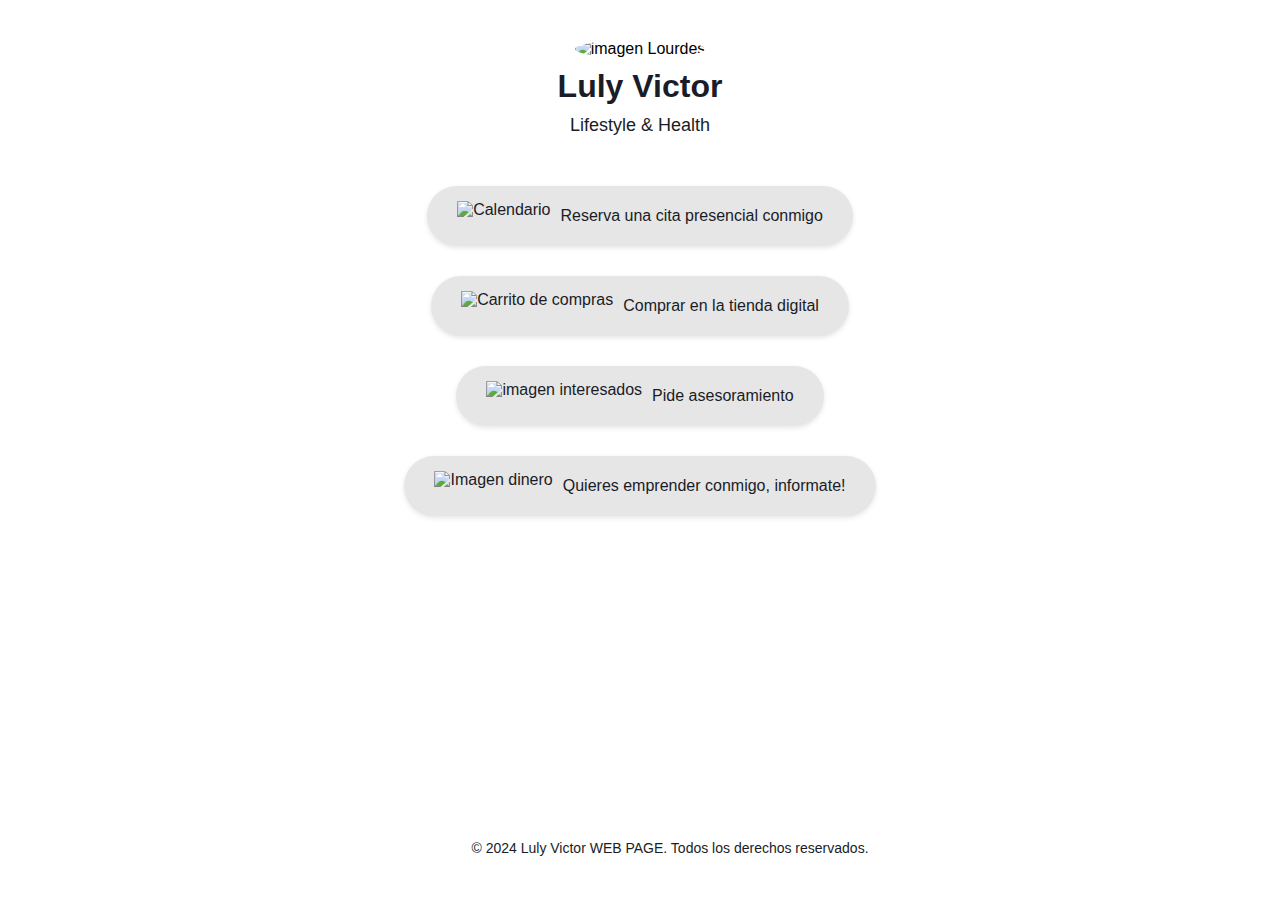
==== index.html @ c29d07ab "Update and rename Landingpage.html to index.html" ====
<!DOCTYPE html>
<html lang="es">
<head>
  <meta charset="UTF-8">
  <meta name="viewport" content="width=device-width, initial-scale=1.0">
  <title>luly-victor</title>
  <link rel="stylesheet" href="styles4.css">
</head>
<body>
    <header>
      <img src="Imagenes/Imagen_header_Lourdes.png" alt="imagen Lourdes">
      <h1>Luly Victor</h1>
      <p>Lifestyle &amp; Health</p>
    </header>
  
    <main>
      <section class="link-section">
        <a href="calendario.html" class="link-button">
          <img src="Imagenes/ilustracion-icono-calendario.png" alt="Calendario">
          <span>Reserva una cita presencial conmigo</span>
        </a>
      </section>
  
      <section class="link-section">
        <a href="https://www.amway.es/user/VictorTroche-LourdesVillalba" class="link-button">
          <img src="Imagenes/Sin título-20-Carrito de compras.png" alt="Carrito de compras">
          <span>Comprar en la tienda digital</span>
        </a>
      </section>
  
      <section class="link-section">
        <a href="https://wa.me/+34717124330?text=Pide%20asesoramiento" target="_blank" class="link-button">
          <img src="Imagenes/Sin título-20-Interesado.png" alt="imagen interesados">
          <span>Pide asesoramiento</span>
        </a>
      </section>
      
      <section class="link-section">
        <a href="https://drive.google.com/file/d/1-hOKz7AyJZg7iCXo3PofXLN_noE4w9Fk/view?usp=sharing" class="link-button">
          <img src="Imagenes/Sin título-20 (2).png" alt="Imagen dinero">
          <span>Quieres emprender conmigo, informate!</span>
        </a>
      </section>
    </main>
  
    <footer>
      <p>&copy; 2024 Luly Victor WEB PAGE. Todos los derechos reservados.</p>
    </footer>
</body>
</html>
---- styles4.css ----
/* Estilos generales */
html, body {
    height: 100%;
    margin: 0;
    padding: 0;
    box-sizing: border-box;
  }
  
  body {
    margin: 0;
    padding: 0;
    font-family: Arial, sans-serif;
    background-image: url(Imagenes/ai-generated-8750430_1280.png);
    background-size: cover;
    background-repeat: no-repeat;
    background-position: center;
  }
  
  /* Estilos del encabezado */
  header, footer {
    background-color: rgba(255, 255, 255, 0.5);
    padding: 20px;
    margin: 20px;
    border-radius: 10px;
  }
  
  main {
    background-color: rgba(255, 255, 255, 0.8);
    padding: 20px;
    margin: 20px;
    border-radius: 10px;
  }
  
  header {
    text-align: center;
  }
  
  header img {
    border-radius: 50%; /* Agrega un borde redondo a la imagen */
    width: 50px; /* Reduce el tamaño de la imagen */
    height: 50px; /* Reduce el tamaño de la imagen */
    margin-bottom: 10px; /* Agrega un espacio entre la imagen y el h1 */
  }
  
  header h1 {
    margin: 0;
    font-size: 32px;
    color: #1a1c27;
  }
  
  header p {
    margin: 10px 0 0 0;
    font-size: 18px;
    color: #1a1c27;
  }
  
  /* Estilos de los enlaces */
  .link-section {
    display: flex;
    justify-content: center;
    margin: 30px 0;
  }
  
  a.link-button {
    display: flex;
    align-items: center;
    background-color: #e6e6e6;
    color: #1a1c27;
    text-decoration: none;
    padding: 15px 30px;
    border-radius: 30px;
    box-shadow: 0 2px 5px rgba(0, 0, 0, 0.1);
    transition: transform 0.3s ease;
  }
  
  a.link-button:hover {
    transform: translateY(-5px);
    background-color: #dadada;
  }
  
  .link-button img {
    height: 30px;
    margin-right: 10px;
  }
  
  .link-button span {
    font-size: 16px;
  }
  
  /* Estilos del pie de página */
  footer {
    color: #1a1c27;
    padding: 10px;
    text-align: center;
    font-size: 14px;
    position: absolute;
    bottom: 0;
    left: 0;
    width: 100%;
  }
  
  /* Estilos del main */
  main {
    display: contents;
    justify-content: center;
    align-items: center;
    height: 100vh;
  }
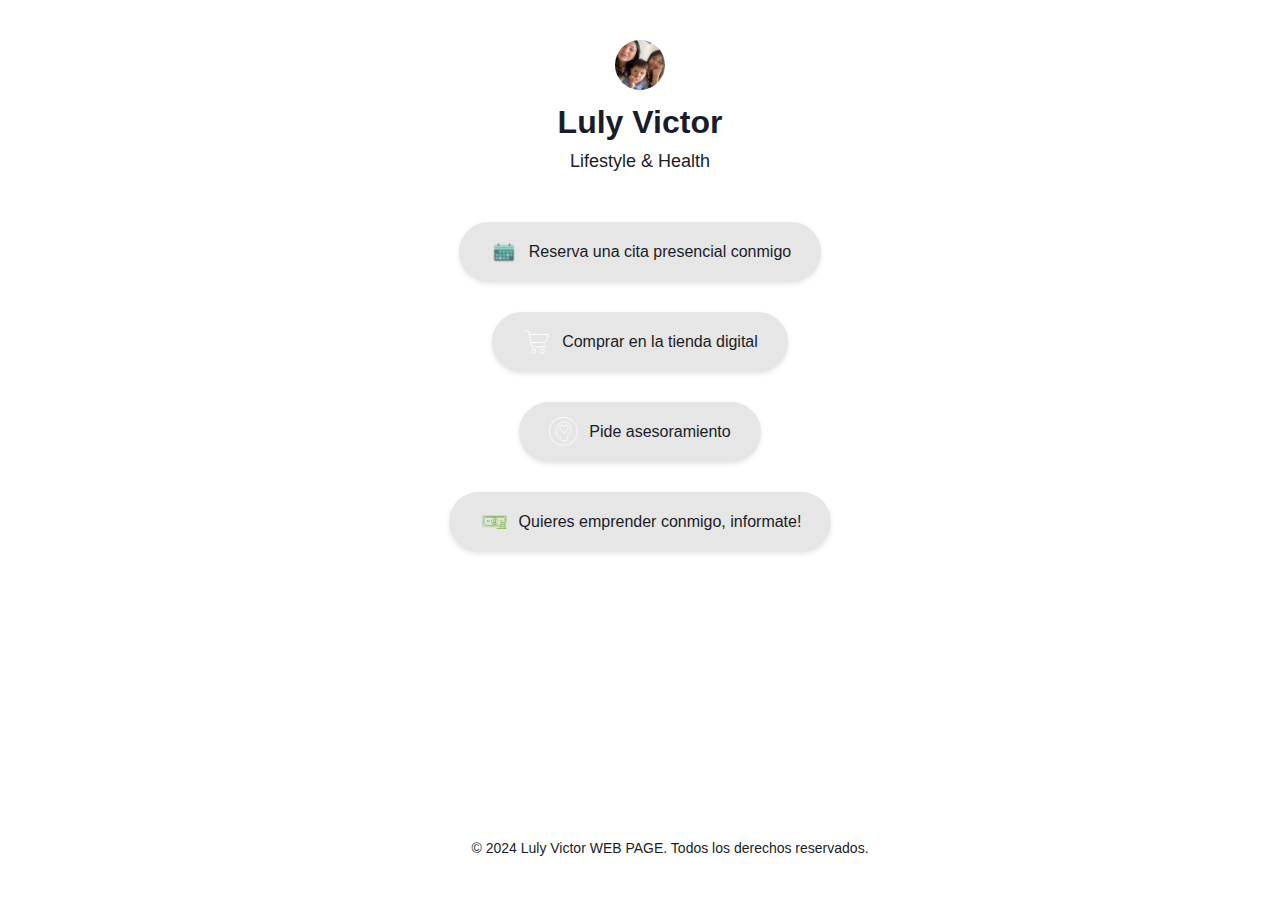
==== commit 8142264d: "Update index.html" ====
--- a/index.html
+++ b/index.html
@@ -8,7 +8,7 @@
 </head>
 <body>
     <header>
-      <img src="Imagenes/Imagen_header_Lourdes.png" alt="imagen Lourdes">
+      <img src="Imagen_header_Lourdes.png" alt="imagen Lourdes">
       <h1>Luly Victor</h1>
       <p>Lifestyle &amp; Health</p>
     </header>
@@ -16,28 +16,28 @@
     <main>
       <section class="link-section">
         <a href="calendario.html" class="link-button">
-          <img src="Imagenes/ilustracion-icono-calendario.png" alt="Calendario">
+          <img src="ilustracion-icono-calendario.png" alt="Calendario">
           <span>Reserva una cita presencial conmigo</span>
         </a>
       </section>
   
       <section class="link-section">
         <a href="https://www.amway.es/user/VictorTroche-LourdesVillalba" class="link-button">
-          <img src="Imagenes/Sin título-20-Carrito de compras.png" alt="Carrito de compras">
+          <img src="Sin título-20-Carrito de compras.png" alt="Carrito de compras">
           <span>Comprar en la tienda digital</span>
         </a>
       </section>
   
       <section class="link-section">
         <a href="https://wa.me/+34717124330?text=Pide%20asesoramiento" target="_blank" class="link-button">
-          <img src="Imagenes/Sin título-20-Interesado.png" alt="imagen interesados">
+          <img src="Sin título-20-Interesado.png" alt="imagen interesados">
           <span>Pide asesoramiento</span>
         </a>
       </section>
       
       <section class="link-section">
         <a href="https://drive.google.com/file/d/1-hOKz7AyJZg7iCXo3PofXLN_noE4w9Fk/view?usp=sharing" class="link-button">
-          <img src="Imagenes/Sin título-20 (2).png" alt="Imagen dinero">
+          <img src="Sin título-20 (2).png" alt="Imagen dinero">
           <span>Quieres emprender conmigo, informate!</span>
         </a>
       </section>
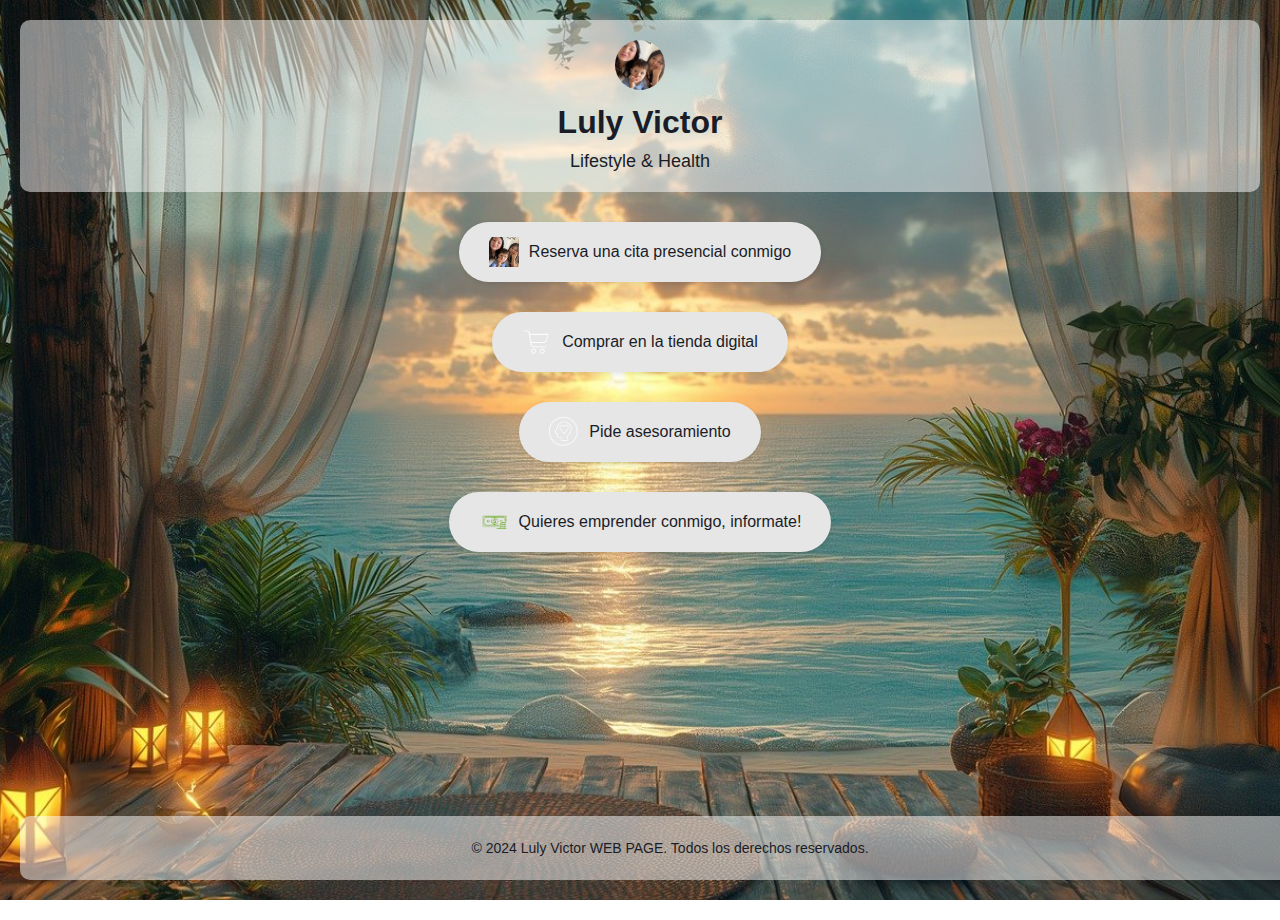
==== commit 5e60ff3d: "Update index.html" ====
--- a/index.html
+++ b/index.html
@@ -16,7 +16,7 @@
     <main>
       <section class="link-section">
         <a href="calendario.html" class="link-button">
-          <img src="ilustracion-icono-calendario.png" alt="Calendario">
+          <img src="Imagen_header_Lourdes.png" alt="Calendario">
           <span>Reserva una cita presencial conmigo</span>
         </a>
       </section>
--- a/styles4.css
+++ b/styles4.css
@@ -10,7 +10,7 @@
     margin: 0;
     padding: 0;
     font-family: Arial, sans-serif;
-    background-image: url(Imagenes/ai-generated-8750430_1280.png);
+    background-image: url(ai-generated-8750430_1280.png);
     background-size: cover;
     background-repeat: no-repeat;
     background-position: center;
@@ -105,4 +105,4 @@
     justify-content: center;
     align-items: center;
     height: 100vh;
-  }+  }
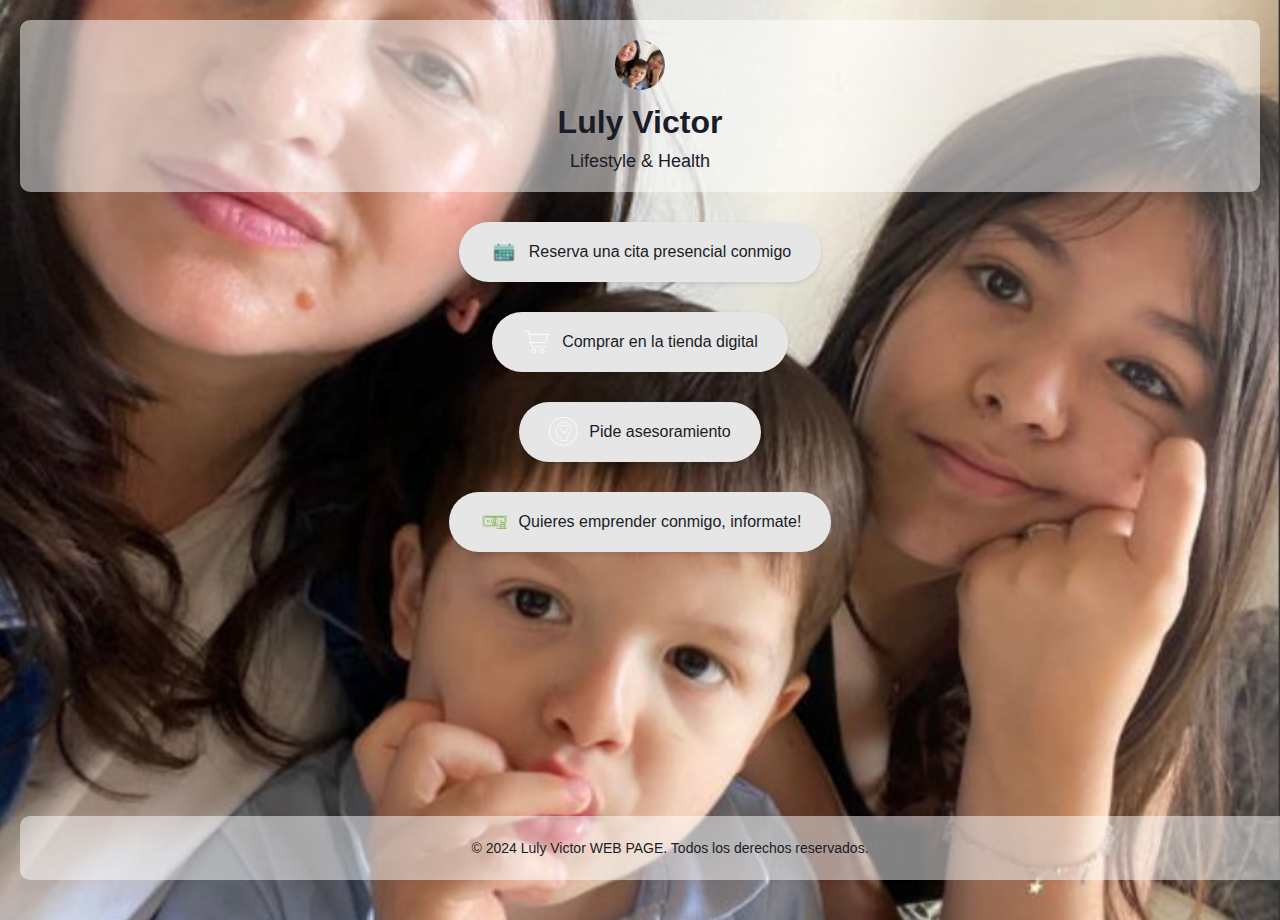
==== commit 3b3cb99f: "Update index.html" ====
--- a/index.html
+++ b/index.html
@@ -16,7 +16,7 @@
     <main>
       <section class="link-section">
         <a href="calendario.html" class="link-button">
-          <img src="Imagen_header_Lourdes.png" alt="Calendario">
+          <img src="ilustracion-icono-calendario.png" alt="Calendario">
           <span>Reserva una cita presencial conmigo</span>
         </a>
       </section>
--- a/styles4.css
+++ b/styles4.css
@@ -10,7 +10,7 @@
     margin: 0;
     padding: 0;
     font-family: Arial, sans-serif;
-    background-image: url(ai-generated-8750430_1280.png);
+    background-image: url(Imagen_header_Lourdes.png);
     background-size: cover;
     background-repeat: no-repeat;
     background-position: center;
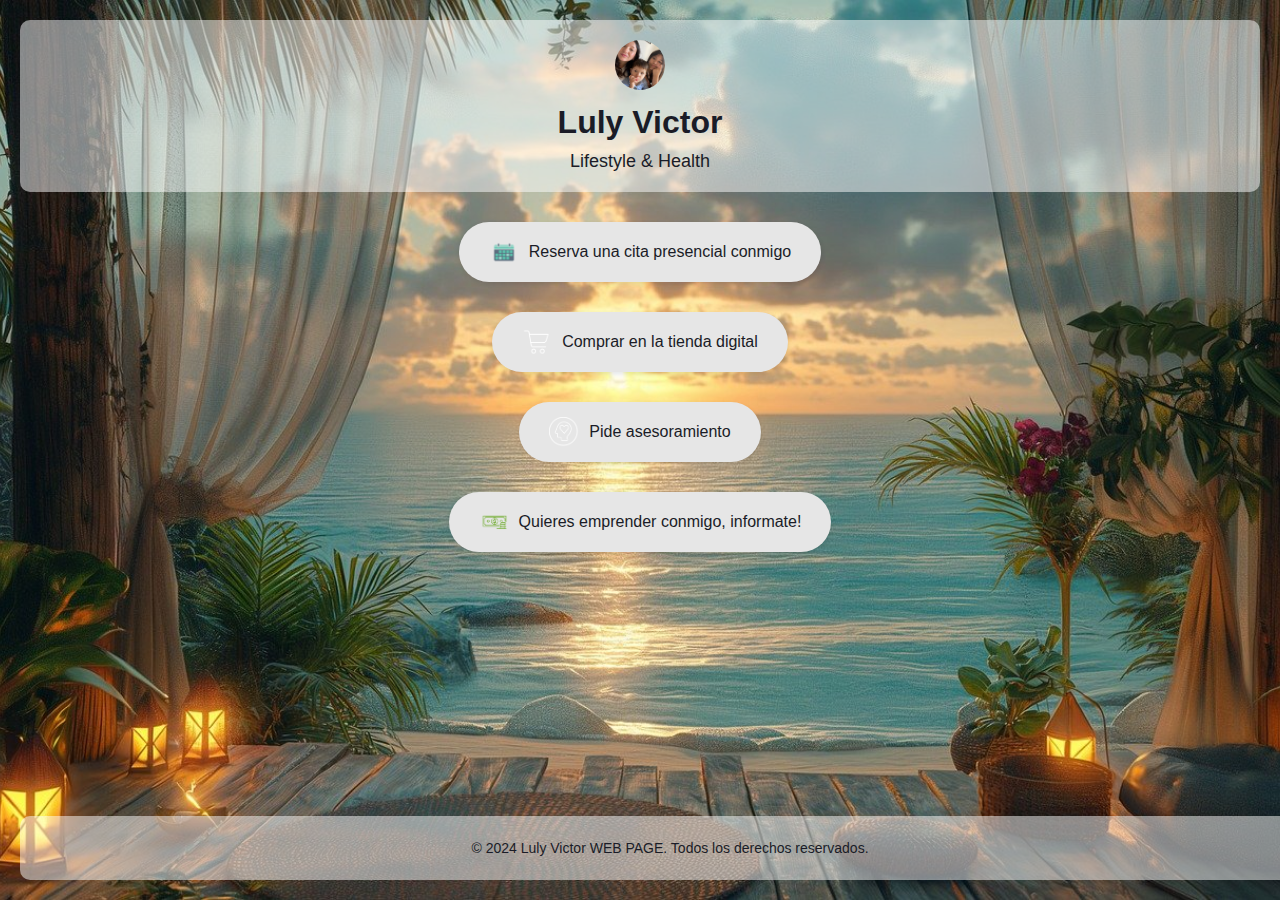
==== commit a95acb68: "Update index.html" ====
--- a/index.html
+++ b/index.html
@@ -5,6 +5,8 @@
   <meta name="viewport" content="width=device-width, initial-scale=1.0">
   <title>luly-victor</title>
   <link rel="stylesheet" href="styles4.css">
+  <link rel="icon" type="image/png" sizes="16x16" href="favicon-16x16.png">
+  <link rel="icon" type="image/png" sizes="32x32" href="favicon-32x32.png">
 </head>
 <body>
     <header>
--- a/styles4.css
+++ b/styles4.css
@@ -10,7 +10,7 @@
     margin: 0;
     padding: 0;
     font-family: Arial, sans-serif;
-    background-image: url(Imagen_header_Lourdes.png);
+    background-image: url(background-image.png);
     background-size: cover;
     background-repeat: no-repeat;
     background-position: center;
